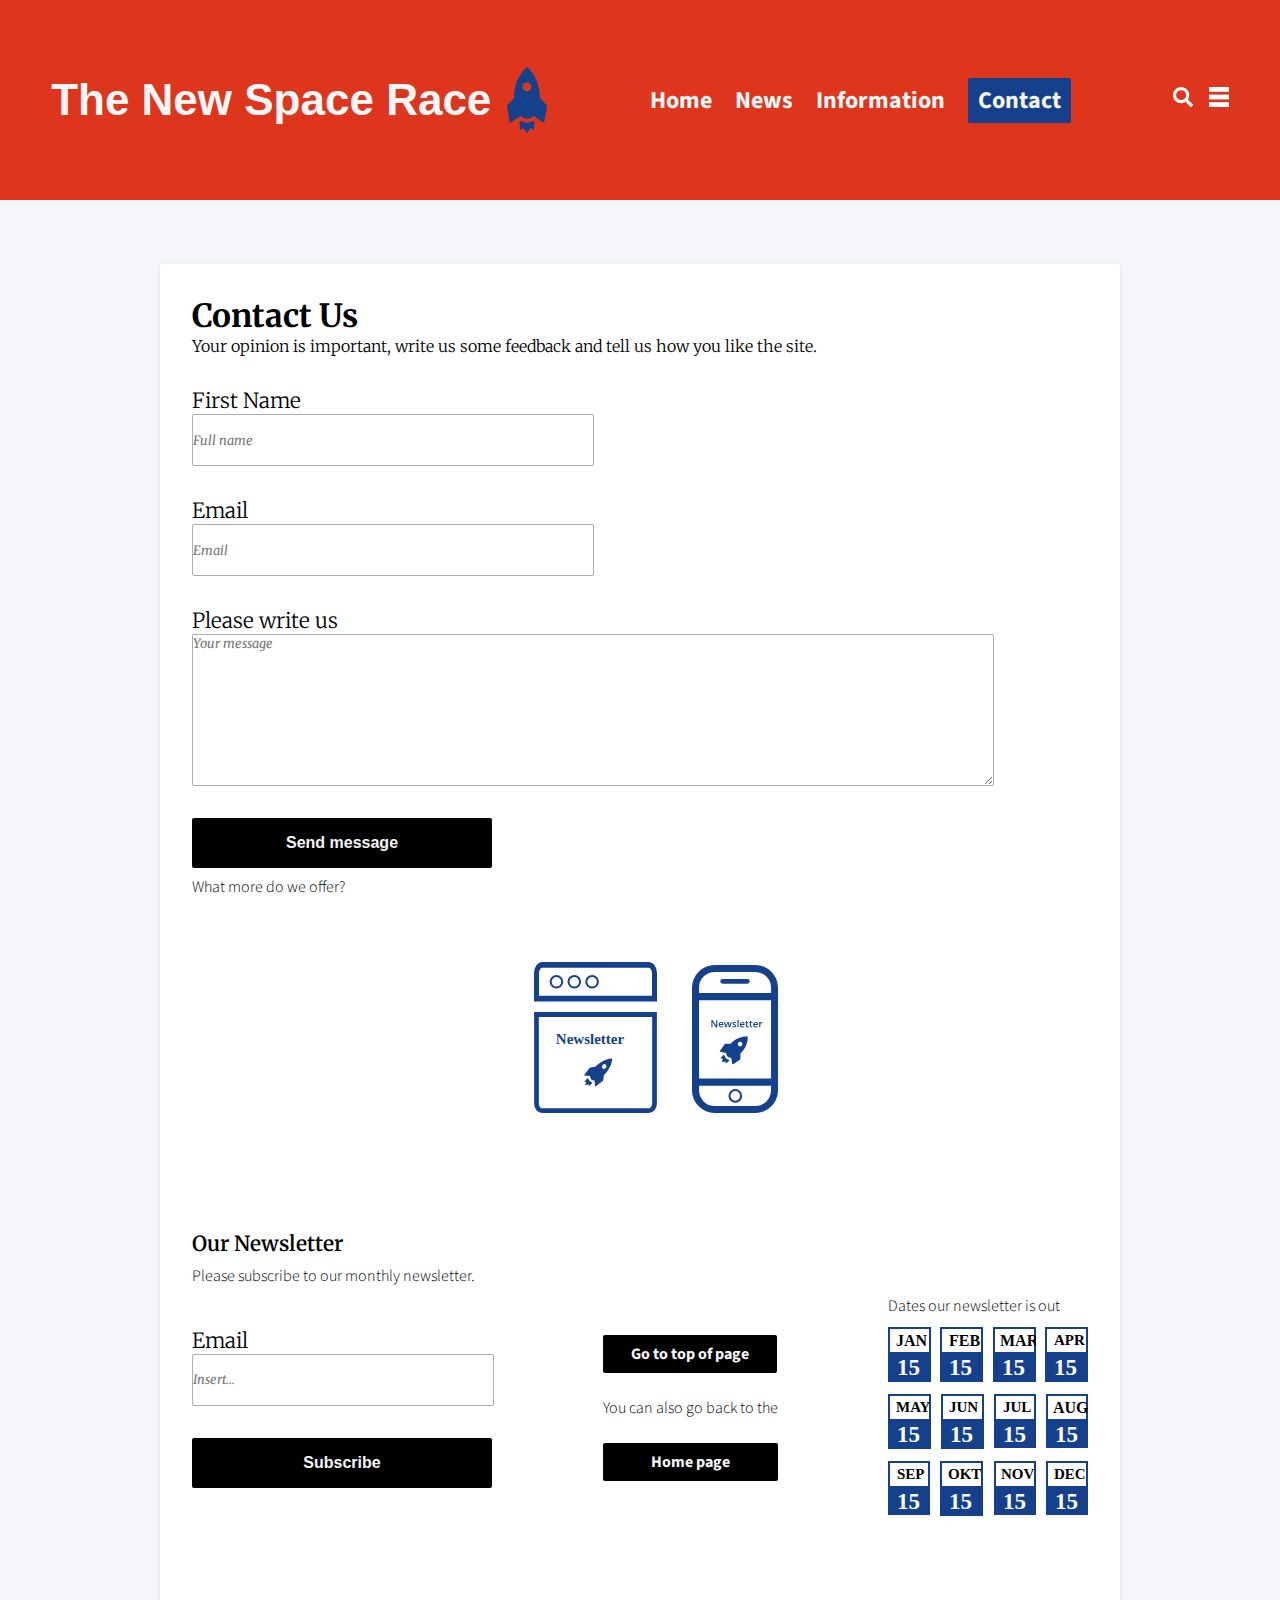
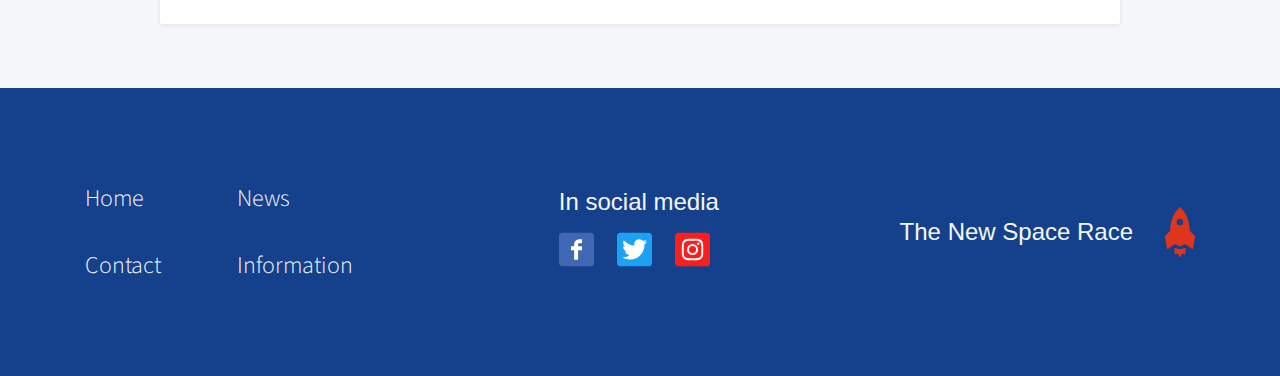
==== contact-us.html @ 61a84a4c "First commit" ====
<!DOCTYPE html>
<html lang="en" id="contactUsPage-html">
<head>
  <meta charset="UTF-8">
  <meta http-equiv="X-UA-Compatible" content="IE=7">
  <meta name="viewport" content="width=device-width, initial-scale=1.0">
  <meta name="description" content="Nasa the new space race contact us page. You can sign up for a news letter or send a message. The contact us page
  provide readers of our page with the opportunity to send us feedback.">
  <title>Nasa and the new space race contact page, where you can send us a message or join our newsletter</title>
  <link
    href="https://fonts.googleapis.com/css2?family=Merriweather:ital,wght@0,300;0,400;0,700;0,900;1,300;1,400;1,700&display=swap"
    rel="stylesheet">
  <link href="https://fonts.googleapis.com/css2?family=Source+Sans+Pro:wght@300;700;900&display=swap" rel="stylesheet">
  <link rel="stylesheet" href="styles/style.css">
</head>
  <body>
    <div class="body__pageWrapper">
      <header>
        <section class="header__logoContainer">
          <a href="index.html" class="logoFontStyle">The New Space Race</a>
          <img src="assets/logo-rocket-blue.svg" alt="The New Space Race rocket ship logo">
        </section>
        <nav>
          <a href="index.html">Home</a>
          <a href="news.html">News</a>
          <a href="information.html">Information</a>
          <a href="contact-us.html">Contact</a>
        </nav>
        <section class="headerSearchContainer">
          <img src="/assets/search-glass-white.svg" class="searchContainer__image" alt="Search glass symbol showing where you can search on page"><input type="checkbox" class="searchContainer__checkbox"><img src="/assets/menu-icon-white.svg" alt="Hamburger menu icon to press down to search">
        </section>
      </header>
      <main>
        <form action="/submit-form.html" method="post" id="messageForm">
          <h1>Contact Us</h1>
          <fieldset>
            <legend>Your opinion is important, write us some feedback and tell us how you like the site.</legend>
            <section class="main__messageFormContainer--inputFields"> 
              <div> 
                <label for="fullNameId">First Name</label>
                <input type="text" name="fullName" id="fullNameId" placeholder="Full name">
                <span class="firstNameErrorContainer"><img src="/assets/form-error-symbol.svg" alt="exclamation mark inside a red circle" class="exclamationImage">(Your first name required)</span>
              </div>
              <div>
                <label for="emailId">Email</label>
                <input type="email" name="email" id="emailId" placeholder="Email" required>
                <span class="emailErrorContainer"><img src="/assets/form-error-symbol.svg" alt="exclamation mark inside a red circle" class="exclamationImage">(Your email required)</span>
              </div>
              <div>
                <label for="userMessageId">Please write us</label>
                <textarea name="userMessage" id="userMessageId" cols="30" rows="10" placeholder="Your message" required></textarea>
                <span class="userMessageErrorContainer"><img src="/assets/form-error-symbol.svg" alt="exclamation mark inside a red circle" class="exclamationImage">(Your message required)</span>
              </div>
            </section>
            <div class="main__messageButtonContainer">
              <button class="button sendMessageButton">Send message</button>
            </div>
          </fieldset>
        </form>
        <p class="alignCenter--mediaQuery">What more do we offer?</p>
        <section class="contactUsPage__mainSectionContainer centerPageContent"> 
          <section class="main__newsLetterSection">
        <div> 
          <img src="/assets/newsletter-screen.svg" alt="Newsletter word and a rocket ship inside a computer screen">
            <img src="/assets/newsletter-phone.svg" alt="Newsletter word and a rocket ship inside a phone screen">
          </div>
        </section>
          <h2>Our Newsletter</h2>
          <p>Please subscribe to our monthly newsletter.</p>
          <section class="main__newsLetterInformationSection">
            <section class="main__newsLetter--formAndButtonContainer"> 
              <form action="/submit-newsletter.html" method="post" id="newsletterForm">
                <fieldset>
                  <section class="newsletterForm__section--container">
                    <div>
                      <label for="newsletterEmailId">Email</label>
                      <input type="email" name="newsletterEmail" id="newsletterEmailId" placeholder="Insert..." required>
                      <span class="newsletterEmailErrorContainer"><img src="/assets/form-error-symbol.svg"
                      alt="exclamation mark inside a red circle" class="exclamationImage">(Your email required)</span>
                    </div>
                  </section>
                  <button type="submit" class="button newsLetterFormButton">Subscribe</button>
                </fieldset>
              </form>
              <section class="main__goToTopOfPageSection">
                <a href="#contactUsPage-html" class="button topOfPageButton">Go to top of page</a>
                <div> 
                  <p>You can also go back to the</p>
                  <a href="index.html" class="button homePageButton">Home page</a>
                </div>
              </section>
              <section class="main__newsLetterInformationSection--calendarContainer">
                <p>Dates our newsletter is out</p>
                <div>
                  <img src="/assets/calendar-month_one.svg" alt="Calender showing the fifteen day of january">
                  <img src="/assets/calendar-month_two.svg" alt="Calender showing the fifteen day of february">
                  <img src="/assets/calendar-month_three.svg" alt="Calender showing the fifteen day of march">
                  <img src="/assets/calendar-month_fourth.svg" alt="Calender showing the fifteen day of april">
                  <img src="/assets/calendar-month_fifth.svg" alt="Calender showing the fifteen day of may">
                  <img src="/assets/calendar-month_sixth.svg" alt="Calender showing the fifteen day of june">
                  <img src="/assets/calendar-month_seventh.svg" alt="Calender showing the fifteen day of july">
                  <img src="/assets/calendar-month_eight.svg" alt="Calender showing the fifteen day of august">
                  <img src="/assets/calendar-month_ninth.svg" alt="Calender showing the fifteen day of september">
                  <img src="/assets/calendar-month_tends.svg" alt="Calender showing the fifteen day of october">
                  <img src="/assets/calendar-month_eleven.svg" alt="Calender showing the fifteen day of november">
                  <img src="/assets/calendar-month_twelv.svg" alt="Calender showing the fifteen day of december">
                </div>
              </section>
            </section>
          </section>
        </section>
      </main>
      <footer>
        <section class="footerPageNavigationContainer" id="footerPageNavigationContainerMobileStyling"> 
          <a href="index.html" class="flexOneColumn">Home</a>
          <a href="news.html" class="flexOneColumn">News</a>
          <a href="contact-us.html" class="flexOneColumn paddingTop">Contact</a>
          <a href="information.html" class="flexOneColumn paddingTop">Information</a>
        </section>
        <section class="footerSocialMediaContainer" id="footerSocialMediaMobileStyling">
          <h4>In social media</h4>
          <div>
            <a href="https://www.facebook.com/"><img src="/assets/facebook-symbol.svg" alt="The facebook social media logo"></a>
            <a href="https://twitter.com/"><img src="/assets/twitter-symbol.svg" alt="The twitter social media logo"></a>
            <a href="https://www.instagram.com/"><img src="/assets/instagram-symbol.svg" alt="The instagram social media logo"></a>
          </div>
        </section>
        <section class="footerLogoContainer" id="footerLogoMobileStyling">
          <h4 class="footerLogoContainer__heading logoFontStyle"><a href="index.html">The New Space Race</a></h4>
          <img class="footer--logoImageSize" src="assets/logo-rocket-red.svg" alt="The New Space Race rocket ship logo">
        </section>
      </footer>
    </div>
    <script src="/scripts/index.js"></script>
    <script src="scripts/contact.js"></script>
  </body>
</html>
---- styles/style.css ----
/*By Alexander Hardeland
 *
 * Project Exam first Year*/
* {
  border: 0;
  margin: 0;
  padding: 0;
}

:root {
  font-size: 16px;
  --lightGray: #ADADAD;
  --header-border-color: #707070;
  --black: #000;
  --red: #DD361C;
  --white: #f6f6f9;
  --blue: #15418C;
  --fontSizeLogo--footer: 1.5rem;
  --fontSizeLogo--header: 2.75rem; 
  --marginValue05rem: 0.5rem; 
  --marginValue1em: 1rem; 
  --marginValue2em: 2rem;  
  --marginValue4rem: 4rem; 
  --headerHeight: 12.5rem;
  --footerHeight: 18rem;
}

#indexPage-html, #newsPage-html .body__pageWrapper, #informationPage-html .body__pageWrapper {
  background-color: var(--black);
}

html, body  {
  background-color: #F4F6F9;
  font-family: 'Source Sans Pro', 'Arial', sans-serif;
}

h1, h2, h3, h4, legend, label, .formErrorMessage, ::placeholder, .formSubmitHeading {
  font-family: 'Merriweather', 'Georgia', serif; 
}

footer h4, .logoFontStyle {
  font-family: 'Helvetica', 'Impact', sans-serif;
}

#newsPage-html ul a {
  display: block;
  width: fit-content;
  text-decoration: underline;
  font-size: var(--marginValue1em);
}

#newsPage-html h2 {
  margin-bottom: var(--marginValue2em);
}

#newsPage-html p {
  margin-bottom: 1.5rem;
}

#newsPage-html .linkSection p {
  margin-top: var(--marginValue2em);
  font-size: 1.3rem;
}

.logoFontStyle {
  font-size: var(--fontSizeLogo--header);
  font-weight: 700;
  color: var(--white);
  margin-right: var(--marginValue1em);
}

.whiteTextColor {
  color: var(--white);
}

h1 {
  font-size: var(--marginValue2em);
}

#contactUsPage-html h1, #contactUsPage-html h2, #contactUsPage-html label {
  color: var(--black);
}

h2, h3 {
  font-weight: 600;
  font-size: 1.3rem;
}

.footerLogoContainer__heading > a, p, legend, label, .newsletterForm__section--container h4,
.footerPageNavigationContainer > a, .footerLogoContainer__heading, .footerSocialMediaContainer h4 {
  font-weight: 300;
}

h1, h2, h3, h4, h5, li, #newsPage-html p, label {
  color: var(--white);
}

#newsPage-html h1 {
  margin-bottom: var(--marginValue2em);
}

.footer--logoImageSize {
  max-width: 30px;
}

header {
  align-items: center;
  background-color: var(--red);
  min-height: var(--headerHeight);
  width: 100%;
}

.header__logoContainer h1, .header__logoContainer img {
  display: inline-block;
}

.header__logoContainer img {
  max-width: 40px;
}

.headerSearchContainer img {
  max-width: 20px;
}

.searchContainer__image {
  margin-right: var(--marginValue1em);
}

.searchContainer__checkbox {
  border: 0;
  display: none;
}

.header__indexPage {
  background-color: var(--black);
  border-bottom: solid var(--white) 2px;
}

#indexPage-html main {
  max-width: 100%;
  box-shadow: none;
  border-radius: 0;
  margin: 0;
  padding: 0;
}

.main__nasaIntroductionContainer {
  background-color: black;
  background-image: url(/assets/home-page-background-image.png);
  background-repeat: no-repeat;
  background-size: cover;
  min-height: 800px;
}

.main__textInformationContainer {
  background-color: var(--black);
  padding: 4rem 0 4rem 0;
}

.main__textInformationContainer div {
  align-items: center;
  display: flex;
  justify-content: space-evenly;
}

#indexPage-html .main__pageLinksContainer {
  padding-bottom: var(--marginValue4rem);
}

#indexPage-html .spaceRocketShip, #indexPage-html .main__peopleInSpaceAndAstronomyImageContainer .spaceRocketShip {
  display: block;
  margin: 0 auto;
  padding: 8rem 0 8rem 0; 
  max-width: 80px;
}

#indexPage-html .main__pageLinksContainer--linkFlexContainer img {
  padding: var(--marginValue2em) 0;
  margin: 0 auto;
  max-width: 250px;
}

#indexPage-html .main__peopleInSpaceAndAstronomyImageContainer img {
  padding: var(--marginValue2em);
  max-width: 250px;
}

#indexPage-html h1 {
  color: var(--white);
  margin: 10rem auto;
  text-align: center;
}

#indexPage-html p {
  font-size: 1.5rem;
  color: var(--white);
  text-align: center;
  padding: 0 2rem;
}

#indexPage-html .main__textInformationContainer--secondParagraph {
  margin: 8rem 0;
}

.main__textInformationContainer--thirdParagraph {
  margin-bottom: var(--marginValue4rem);
}

#indexPage-html .main__textInformationContainer--planetImagesContainer div {
  margin-bottom: var(--marginValue2em);
}

#indexPage-html .main__textInformationContainer--planetImagesContainer p {
  padding-top: var(--marginValue2em);
}

#indexPage-html .main__pageLinksContainer, #indexPage-html .main__peopleInSpaceAndAstronomyImageContainer {
  background-color: var(--black);
}

.main__pageLinksContainer--linkFlexContainer a {
  display: block;
  margin: 0 auto;
  padding: 0.5rem 2rem;
  border: solid var(--white) 2px;
  border-radius: 2px;
} 

.main__pageLinksContainer--linkFlexContainer, .main__peopleInSpaceAndAstronomyImageContainer--flexContainer {
  min-height: fit-content;
}

.main__pageLinksContainer div, .main__peopleInSpaceAndAstronomyImageContainer--flexContainer div {
  flex-basis: 300px;
  border: solid #3b3b3b 2px;
  padding: var(--marginValue2em) var(--marginValue1em);
  text-align: center;
} 

.main__spaceCompanyInformationContainer {
  max-width: 1800px;
  margin: 0 auto;
  gap: 70px;
}

.main__spaceCompanyInformationContainer--spaceCompany {
  flex: 1 500px;
}

#newsPage-html main {
  max-width: 95%;
}

#informationPage-html header {
  background-color: var(--black);
}

nav a {
  padding-right: 20px;
  font-size: 1.5rem;
}

main {
  background-color: #fff;
  border-radius: 2px;
  box-shadow: rgba(33, 33, 52, 0.1) 0px 1px 4px;
  max-width: 70%;
  margin: 4rem auto;
  padding: 2rem 2rem;
}

main .alignCenter--mediaQuery, .contactUsPage__mainSectionContainer p {
  margin-top: var(--marginValue05rem);
}

article {
  margin:var(--marginValue1em) 0 var(--marginValue4rem) 0;
}

.main__newsLetterSection > div > img {
  margin-left: var(--marginValue2em);
}

.main__goToTopOfPageSection p {
  margin-bottom: var(--marginValue2em);
}

.centerPageContent {
  width: 100%;
  max-width: 1300px;
  margin: var(--marginValue4rem) auto;
}

.main__goToTopOfPageSection div {
  margin-top: var(--marginValue2em);
}

.main__messageFormContainer--inputFields div, .newsletterForm__section--container div {
  margin-bottom: var(--marginValue2em);
}

#newsPage-html main, #informationPage-html main {
  background-color: var(--black);
  margin: var(--marginValue4rem) auto;
  padding: 0;
}

.main__articleNasaArtemisProgramContainer, .main__articlePuttingPeopleOnMarsContainer, .main__articleSpaceBasedEconomyContainer,
.main__articleRocketReusabilityContainer, .main__spaceCompanyInformationContainer--spaceCompany {
  border-radius: 2px;
  border: solid #3b3b3b 2px;
  box-sizing: border-box;
  padding: 30px;
}

.main__articleNasaArtemisProgramContainer p, .main__articleNasaArtemisProgramContainer h3, .main__articleNasaArtemisProgramContainer blockquote {
  margin-bottom: var(--marginValue1);
}

.main__articleNasaArtemisProgramContainer blockquote {
  margin: var(--marginValue4rem) 0 var(--marginValue4rem);
}

.main__articleNasaArtemisProgramContainer--supportProgramsContainer img {
  max-width: 200px;
}

.main__articlePuttingPeopleOnMarsContainer img {
  max-width: 300px;
  display: block;
  margin: var(--marginValue4rem) auto;
}

.main__articleSpaceBasedEconomyContainer img {
  max-width: 250px;
}

.main__articleRocketReusabilityContainer img {
  max-width: 250px;
  margin: 0 auto;
  display: block;
}

.main__articleRocketReusabilityContainer {
  margin-bottom: var(--marginValue4rem);
}

.main__articleSpaceBasedEconomyContainer ul {
  display: inline-block;
} 

#informationPage-html p {
  margin: var(--marginValue1em) 0;
}

.main__articleNasaArtemisProgramContainer--supportProgramsContainer h5 {
  margin-bottom: var(--marginValue2em);
}

.artemis-phase1-image {
  max-width: 250px;
  float: right;
}

.main__articleNasaArtemisProgramContainer h3 {
  margin-bottom: var(--marginValue2em);
}

#informationPage-html h3, #informationPage-html h4, #informationPage-html p, #informationPage-html blockquote {
  color: var(--white);
}

a {
  font-size: 1.5rem;
  font-weight: 700;
  text-decoration: none;
  color: var(--white);
}

button, a {
  cursor: pointer;
}

main a:hover, main button:hover, #informationPage-html main a:hover {
  background-color: gray;
  border: 0;
}

.button {
  border-radius: 2px;
  background-color: var(--black);
  color: var(--white);
  font-weight: 700;
  font-size: var(--marginValue1em);
  padding: 1rem 2rem;
}

.topOfPageButton {
  padding: 0.5rem 1.75rem;
}

.homePageButton {
  padding: 0.5rem 3rem;
}

.sendMessageButton, .newsLetterFormButton {
  width: 300px;
}

#informationPage-html main a {
  border: solid var(--white) 2px;
  font-size: var(--marginValue1em);
  box-sizing: border-box;
  padding: 10px;
}

nav a:hover {
  text-decoration: underline;
}

nav a:active {
  color: var(--lightGray);
  text-decoration: none;
}

/*Class for when on a page link*/
.activeLink {
  background-color: var(--blue);
  border-radius: 2px;
  padding: 5px 10px 5px 10px;
}

legend {
  margin: var(--marginValue1em) 0 var(--marginValue2em) 0;
  width: max(300px, 100%);
}

.paddingTop {
  padding-top: var(--marginValue2em);
}

.paddingRight {
  padding-right: 16px;
}

label {
  font-size: 1.3rem;
}

input {
  border: solid var(--lightGray) 1px;
  border-radius: 2px;
  height: 50px;
  outline: 0;
}

input, #newsletterEmail {
  width: min(400px, 100%);
}

input:hover, textarea:hover {
  border: solid var(--black) 2px;
}

textarea {
  border: solid var(--lightGray) 1px;
  border-radius: 2px;
  width: min(800px, 100%);
  outline: 0;
}

textarea, input {
  display: block;
}

span {
  display: none;
}

/*form input errors*/
.formErrorMessage {
  color: var(--red);
  display: inline;
  font-size: 0.6rem;
}

.exclamationImage {
  padding: 10px 10px 0 0;
}

::placeholder {
  font-size: 0.8rem;
  font-style: italic; 
}

.formValidatedContainer, .newsletterFormValidatedContainer {
  background-color: #386641;
}

.formSubmitText {
  color: var(--white);
}

footer {
  align-content: center;
  background-color: var(--blue);
  min-height: var(--footerHeight);
  width: 100%;
}

#newsPage-html footer {
  background-color: var(--blue);
}

@media (max-width: 1250px) {
  nav a {
    font-size: var(--marginValue1em);
  }  

  main .alignCenter--mediaQuery {
    text-align: center;
  }

  .header__logoContainer a {
    font-size: var(--fontSizeLogo--footer);
  }

  .header__logoContainer img {
    max-width: 35px;
  }

  .headerSearchContainer img {
    max-width: 10px;
  }

  .main__newsLetterInformationSection--calendarContainer {
    display: none;
  }

  .main__newsLetterInformationSection {
    margin-top: var(--marginValue1em);
  }

  .main__textInformationContainer div {
    flex-direction: column;
  }
}

@media (max-width: 1040px) {
  .superPowers--flag {
    display: none;
  }

  footer {
    padding-top: var(--marginValue4rem);
  }

  .main__messageButtonContainer {
    text-align: center;
  }

  .headerSearchContainer {
    flex: none;
    position: relative;
    bottom: 80px;
  }

  .footerLogoContainer {
    flex: 100%;
    justify-content: center;
  }

  #footerSocialMediaMobileStyling  h4 {
    text-align: left;
  }

  #footerLogoMobileStyling  {
    margin: 5rem auto var(--marginValue4rem) auto;
  }

  .contactUsPage__mainSectionContainer {
    text-align: center;
  }

  .newsletterForm__section--container {
    justify-content: center;
  }

  .sendMessageButton {
    padding: 1.5rem 1rem;
  }

  .newsLetterFormButton {
    display: block;
    padding: 1.5rem 1rem;
    margin: 0 auto;
    width: 250px;
  }

  .contactUsPage__mainSectionContainer {
    margin-top: var(--marginValue2em);
  }

  .main__newsLetterInformationSection--calendarContainer  {
    align-self: center;
  }

  .contactUsPage__mainSectionContainer > .main__newsLetterSection, .main__articleNasaArtemisProgramContainer--supportProgramsContainer {
    align-items: center;
  }

  .main__newsLetterInformationSection--calendarContainer, .main__goToTopOfPageSection {
    margin-top: var(--marginValue4rem);
  }

  #newsletterEmailId {
    width: 250px;
  }

  .main__goToTopOfPageSection .topOfPageButton {
    padding: 0.5rem 3.5rem;
  }

  .main__goToTopOfPageSection .homePageButton {
    padding: 0.5rem 4rem;
  }

  .main__newsLetter--formAndButtonContainer, .main__articleNasaArtemisProgramContainer--supportProgramsContainer {
    flex-direction: column;
  }

  [for=newsletterEmailId], .newsletterForm__section--container {
    display: flex;
  }
}
@media (max-width: 700px) {
  .main__articleSpaceBasedEconomyContainer--flexContainer div {
    align-self: baseline;
  }

  h1 {
    font-size: var(--marginValue1rem);
    max-width: 300px;
  }

  h2, h3 {
    font-size: 0.8rem;
  }

  label {
    font-size: 0.8rem;
  }

  #indexPage-html h2, #indexPage-html h4, #indexPage-html h3 {
    font-size: var(--marginValue05rem);
  }

  #indexPage-html .spaceRocketShip, #indexPage-html .main__peopleInSpaceAndAstronomyImageContainer .spaceRocketShip {
    max-width: 50px;
  }

  #indexPage-html .main__pageLinksContainer--linkFlexContainer img, #indexPage-html .main__peopleInSpaceAndAstronomyImageContainer img {
    max-width: 130px;
  }

  .main__pageLinksContainer div, #indexPage-html .main__pageLinksContainer--linkFlexContainer {
    margin: 0;
  }

  #indexPage-html .main__peopleInSpaceAndAstronomyImageContainer--flexContainer, .main__articleSpaceBasedEconomyContainer--flexContainer,
  #indexPage-html .main__pageLinksContainer--linkFlexContainer, header, #footerPageNavigationContainerMobileStyling {
    flex-direction: column;
  }

  #indexPage-html .spaceRocketShip, #indexPage-html .main__peopleInSpaceAndAstronomyImageContainer .spaceRocketShip {
    max-width: 50px;
    padding: var(--marginValue2em) 0 var(--marginValue2em);
  }

  #indexPage-html .main__pageLinksContainer--linkFlexContainer, #indexPage-html .main__pageLinksContainer {
    padding-bottom: 0;
  }

  .main__pageLinksContainer--linkFlexContainer div, .main__peopleInSpaceAndAstronomyImageContainer div {
    border: 0;
  }

  .main__pageLinksContainer--linkFlexContainer h3 {
    font-size: var(--marginValue1em);
  }

  .main__pageLinksContainer--linkFlexContainer a {
    font-size: var(--marginValue05rem);
  }

  .main__nasaIntroductionContainer {
    min-height: 500px;
  }

  #indexPage-html p {
    font-size: var(--marginValue1rem);
    display: block;
  }

  .header__logoContainer img {
    max-width: 30px;
  }

  nav {
    align-self: center;
  }

  nav a {
    font-size: var(--marginValue1em);
    padding-right: 10px;
  }  

  main {
    margin: var(--marginValue2em) auto;
    width: 100%;
    box-shadow: none;
  }

  .main__messageFormContainer--inputFields input, .main__messageFormContainer--inputFields textarea {
    width: 100%;
  }

  #messageForm h2 {
   text-align: center; 
  }

  .contactUsPage__mainSectionContainer .main__newsLetterSection {
    margin-bottom: var(--marginValue2em);
  }

  input, textarea {
    width: 250px;
  }

  footer {
    padding-top: 0;
  }

  .footerLogoContainer, .footerPageNavigationContainer, .footerSocialMediaContainer {
    width: 60%;
    text-align: center;
  }

  .main__messageFormContainer--inputFields {
    align-items: center;
  }

  #footerPageNavigationContainerMobileStyling a {
    font-size: var(--marginValue1em);
    padding-top: var(--marginValue2em);
  }
  
  #footerSocialMediaMobileStyling h4 {
    text-align: center;
    font-size: var(--marginValue1em);
  }

  #footerPageNavigationContainerMobileStyling {
    align-content: center;
    margin-bottom: var(--marginValue4rem);
  }

  .footerLogoContainer {
    margin: var(--marginValue2em) auto;
  }

  #indexPage-html .main__textInformationContainer--secondParagraph {
    margin: var(--marginValue2em) 0 0 0;
  }

  .footerLogoContainer img, .headerSearchContainer, #indexPage-html .main__textInformationContainer--thirdParagraph,
  #indexPage-html .main__textInformationContainer--planetImagesContainer, #informationPage-html .main__articleNasaArtemisProgramContainer--supportProgramsContainer,
  #informationPage-html img, #informationPage-html .main__articleNasaArtemisProgramContainer h3 {
    display: none;
  }

  #footerSocialMediaMobileStyling img {
    width: 25px;
    height: 25px;
  }

  .contactUsPage__mainSectionContainer {
    margin-top: var(--marginValue2em);
  }

  #footerLogoMobileStyling h4 {
    font-size: var(--marginValue1em);
    margin: 0 auto;
  }

  .sendMessageButton {
    width: 250px;
  }

  .main__newsLetterSection > div > img {
    margin-top: var(--marginValue2em);
    margin-left: 1rem;
  }
}
@media (max-width: 360px) {
  .header__logoContainer a {
    font-size: var(--marginValue1em);
  }

  nav {
    display: flex;
  }

  nav a {
    font-size: 0.7rem;
    padding-bottom: 10px;
  }

  html, body {
    background-color: white;
  }

  main {
    margin: 0 auto;
  }

  #messageForm h2 {
    text-align: left;
    font-size: 1.5rem;
    margin-bottom: var(--marginValue1em);
  }

  h3 {
    font-size: var(--marginValue1em);
  }

  label {
    font-size: 0.7rem;
  }

  legend, p, .contactUsPage__mainSectionContainer .main__newsLetterSection, #footerSocialMediaMobileStyling, 
  #footerPageNavigationContainerMobileStyling, .header__logoContainer img {
    display: none;
  }

  #indexPage-html h2 {
    font-size: var(--marginValue05rem);
  }
}

.footerPageNavigationContainer, .footerPageNavigationContainer > a {
  height: fit-content;
}

.footerPageNavigationContainer > a {
  font-size: 1.5rem;
}

.footerLogoContainer__heading {
  display: inline-block;
  font-size: var(--fontSizeLogo--footer);
  margin-right: var(--marginValue2em);
}

.footerSocialMediaContainer h4 {
  color: var(--white);
  font-size: 1.5rem;
  margin-bottom: var(--marginValue1em);
}

.footerSocialMediaContainer img {
  padding-right: 20px;
  width: 35px;
  height: 35px;
}

footer, header, 
.footerPageNavigationContainer, .contactUsPage__mainSectionContainer, .header__logoContainer,
.main__newsLetterSection, .main__newsLetterInformationSection--calendarContainer div,
.main__newsLetter--formAndButtonContainer, .main__nasaIntroductionContainer, .main__pageLinksContainer--linkFlexContainer,
.main__peopleInSpaceAndAstronomyImageContainer--flexContainer, .spaceCompanyInformationContainer--sectionFlexContainer,
.main__spaceCompanyInformationContainer, .main__articleSpaceBasedEconomyContainer--flexContainer, .main__articleSpaceBasedEconomyContainer--flexContainer div,
.main__articleNasaArtemisProgramContainer div, .main__articleRocketReusabilityContainer div, .main__articlePuttingPeopleOnMarsContainer div,
.main__articleNasaArtemisProgramContainer div, .main__articleNasaArtemisProgramContainer--supportProgramsContainer,
.main__articleNasaArtemisProgramContainer--supportProgramsContainer div, .footerSocialMediaContainer, .footerLogoContainer,
.main__pageLinksContainer--linkFlexContainer div {
  display: flex;
}

footer, header, .footerPageNavigationContainer, .contactUsPage__mainSectionContainer,
.flexWrapOnContainer, .main__newsLetterInformationSection--calendarContainer div,
.main__newsLetter--formAndButtonContainer, .main__pageLinksContainer--linkFlexContainer,
.main__peopleInSpaceAndAstronomyImageContainer--flexContainer, .spaceCompanyInformationContainer--sectionFlexContainer,
.main__spaceCompanyInformationContainer, .main__articleSpaceBasedEconomyContainer--flexContainer, .main__articleNasaArtemisProgramContainer--supportProgramsContainer {
  flex-wrap: wrap;
}

header, .main__pageLinksContainer--linkFlexContainer, .main__peopleInSpaceAndAstronomyImageContainer--flexContainer,
.main__articleNasaArtemisProgramContainer--supportProgramsContainer, footer {
  justify-content: space-around;
}

.main__pageLinksContainer--linkFlexContainer, .main__peopleInSpaceAndAstronomyImageContainer {
  padding-bottom: var(--marginValue4rem);
}

.main__newsLetterInformationSection--calendarContainer div {
  max-width: 200px;
}

.main__newsLetterInformationSection--calendarContainer img, .main__newsLetterInformationSection--calendarContainer p {
  padding-bottom: 10px;
}

.main__newsLetter--formAndButtonContainer, .main__newsLetterInformationSection--calendarContainer div,
.spaceCompanyInformationContainer--sectionFlexContainer, .main__spaceCompanyInformationContainer, .main__articleSpaceBasedEconomyContainer--flexContainer {
  justify-content: space-between;
}

.main__articleSpaceBasedEconomyContainer--flexContainer {
  align-items: end;
}

.main__articleSpaceBasedEconomyContainer--flexContainer div, .main__articleSpaceBasedEconomyContainer--flexContainer img {
    margin-top: 50px;
  }

.main__newsLetterSection {
  gap: 5rem;
  margin-bottom: 7rem;
}

.header__logoContainer, .main__newsLetter--formAndButtonContainer, .footerLogoContainer, footer {
  align-items: center;
}

.contactUsPage__mainSectionContainer, .flexColumn, .main__articleNasaArtemisProgramContainer--supportProgramsContainer div,
.footerSocialMediaContainer, .main__pageLinksContainer--linkFlexContainer div {
  flex-direction: column;
}

.main__newsLetterSection {
  justify-content: center;
}

.footerPageNavigationContainer a {
  width: 50%;
}

.main__articleRocketReusabilityContainer div, .main__articleSpaceBasedEconomyContainer--flexContainer div,
.main__articlePuttingPeopleOnMarsContainer div, .main__articleNasaArtemisProgramContainer div {
  gap: 30px;
}
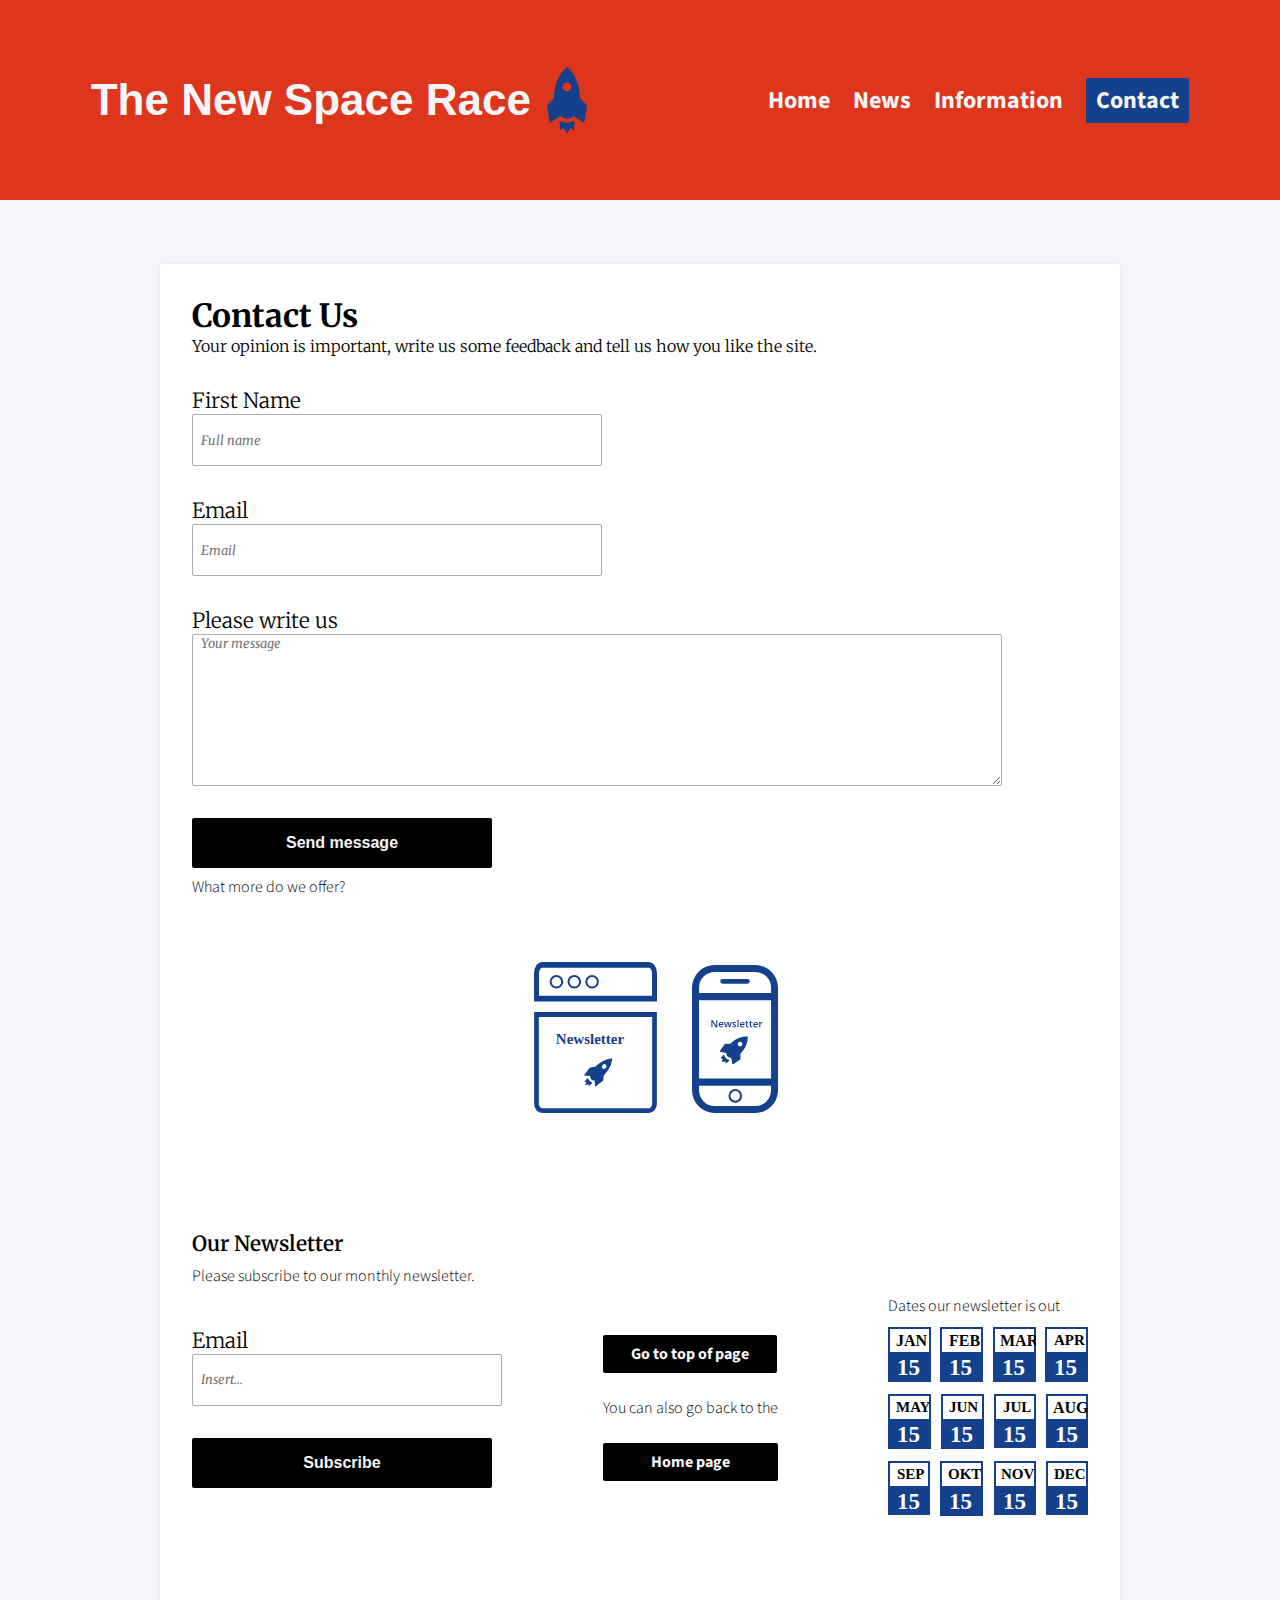
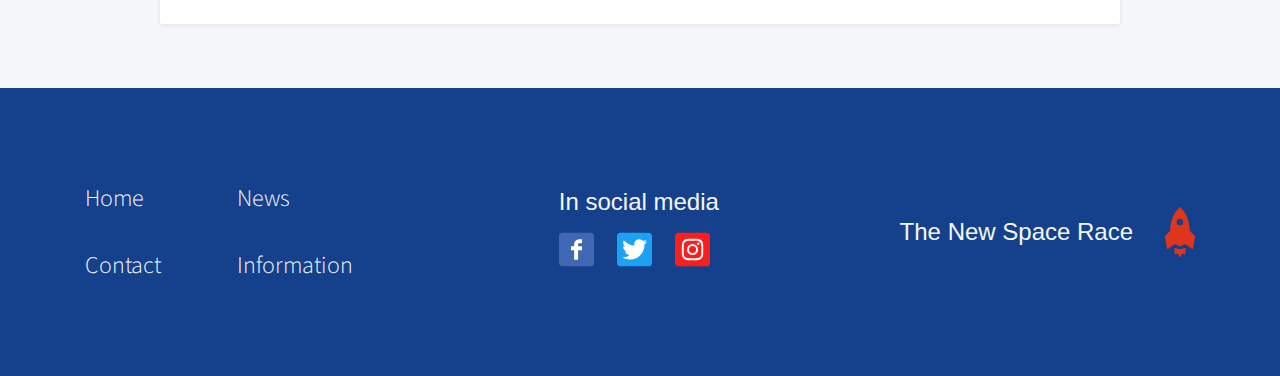
==== commit 27956c2b: "Fixed all of teachers feedback. Exept for validate form code" ====
--- a/contact-us.html
+++ b/contact-us.html
@@ -6,7 +6,7 @@
   <meta name="viewport" content="width=device-width, initial-scale=1.0">
   <meta name="description" content="Nasa the new space race contact us page. You can sign up for a news letter or send a message. The contact us page
   provide readers of our page with the opportunity to send us feedback.">
-  <title>Nasa and the new space race contact page, where you can send us a message or join our newsletter</title>
+  <title>The new space race contact page, send us a message or join our newsletter</title>
   <link
     href="https://fonts.googleapis.com/css2?family=Merriweather:ital,wght@0,300;0,400;0,700;0,900;1,300;1,400;1,700&display=swap"
     rel="stylesheet">
@@ -26,9 +26,6 @@
           <a href="information.html">Information</a>
           <a href="contact-us.html">Contact</a>
         </nav>
-        <section class="headerSearchContainer">
-          <img src="/assets/search-glass-white.svg" class="searchContainer__image" alt="Search glass symbol showing where you can search on page"><input type="checkbox" class="searchContainer__checkbox"><img src="/assets/menu-icon-white.svg" alt="Hamburger menu icon to press down to search">
-        </section>
       </header>
       <main>
         <form action="/submit-form.html" method="post" id="messageForm">
@@ -43,12 +40,12 @@
               </div>
               <div>
                 <label for="emailId">Email</label>
-                <input type="email" name="email" id="emailId" placeholder="Email" required>
+                <input type="email" name="email" id="emailId" placeholder="Email">
                 <span class="emailErrorContainer"><img src="/assets/form-error-symbol.svg" alt="exclamation mark inside a red circle" class="exclamationImage">(Your email required)</span>
               </div>
               <div>
                 <label for="userMessageId">Please write us</label>
-                <textarea name="userMessage" id="userMessageId" cols="30" rows="10" placeholder="Your message" required></textarea>
+                <textarea name="userMessage" id="userMessageId" cols="30" rows="10" placeholder="Your message"></textarea>
                 <span class="userMessageErrorContainer"><img src="/assets/form-error-symbol.svg" alt="exclamation mark inside a red circle" class="exclamationImage">(Your message required)</span>
               </div>
             </section>
@@ -74,7 +71,7 @@
                   <section class="newsletterForm__section--container">
                     <div>
                       <label for="newsletterEmailId">Email</label>
-                      <input type="email" name="newsletterEmail" id="newsletterEmailId" placeholder="Insert..." required>
+                      <input type="email" name="newsletterEmail" id="newsletterEmailId" placeholder="Insert...">
                       <span class="newsletterEmailErrorContainer"><img src="/assets/form-error-symbol.svg"
                       alt="exclamation mark inside a red circle" class="exclamationImage">(Your email required)</span>
                     </div>
@@ -131,7 +128,7 @@
         </section>
       </footer>
     </div>
-    <script src="/scripts/index.js"></script>
+    <script src="/scripts/functions.js"></script>
     <script src="scripts/contact.js"></script>
   </body>
 </html>--- a/styles/style.css
+++ b/styles/style.css
@@ -95,6 +95,18 @@
   color: var(--white);
 }
 
+#informationPage-html h1 {
+  margin-bottom: 100px;
+}
+
+#informationPage-html h3, #informationPage-html h4, #informationPage-html p, blockquote {
+  color: var(--white);
+}
+
+#informationPage-html h3, #newsPage-html h2, #newsPage-html .linkSection p {
+  color: #FFFF00;
+}
+
 #newsPage-html h1 {
   margin-bottom: var(--marginValue2em);
 }
@@ -118,17 +130,8 @@
   max-width: 40px;
 }
 
-.headerSearchContainer img {
-  max-width: 20px;
-}
-
 .searchContainer__image {
   margin-right: var(--marginValue1em);
-}
-
-.searchContainer__checkbox {
-  border: 0;
-  display: none;
 }
 
 .header__indexPage {
@@ -366,10 +369,6 @@
   margin-bottom: var(--marginValue2em);
 }
 
-#informationPage-html h3, #informationPage-html h4, #informationPage-html p, #informationPage-html blockquote {
-  color: var(--white);
-}
-
 a {
   font-size: 1.5rem;
   font-weight: 700;
@@ -471,13 +470,13 @@
 
 textarea, input {
   display: block;
+  padding-left: 8px;
 }
 
 span {
   display: none;
 }
 
-/*form input errors*/
 .formErrorMessage {
   color: var(--red);
   display: inline;
@@ -510,342 +509,6 @@
 
 #newsPage-html footer {
   background-color: var(--blue);
-}
-
-@media (max-width: 1250px) {
-  nav a {
-    font-size: var(--marginValue1em);
-  }  
-
-  main .alignCenter--mediaQuery {
-    text-align: center;
-  }
-
-  .header__logoContainer a {
-    font-size: var(--fontSizeLogo--footer);
-  }
-
-  .header__logoContainer img {
-    max-width: 35px;
-  }
-
-  .headerSearchContainer img {
-    max-width: 10px;
-  }
-
-  .main__newsLetterInformationSection--calendarContainer {
-    display: none;
-  }
-
-  .main__newsLetterInformationSection {
-    margin-top: var(--marginValue1em);
-  }
-
-  .main__textInformationContainer div {
-    flex-direction: column;
-  }
-}
-
-@media (max-width: 1040px) {
-  .superPowers--flag {
-    display: none;
-  }
-
-  footer {
-    padding-top: var(--marginValue4rem);
-  }
-
-  .main__messageButtonContainer {
-    text-align: center;
-  }
-
-  .headerSearchContainer {
-    flex: none;
-    position: relative;
-    bottom: 80px;
-  }
-
-  .footerLogoContainer {
-    flex: 100%;
-    justify-content: center;
-  }
-
-  #footerSocialMediaMobileStyling  h4 {
-    text-align: left;
-  }
-
-  #footerLogoMobileStyling  {
-    margin: 5rem auto var(--marginValue4rem) auto;
-  }
-
-  .contactUsPage__mainSectionContainer {
-    text-align: center;
-  }
-
-  .newsletterForm__section--container {
-    justify-content: center;
-  }
-
-  .sendMessageButton {
-    padding: 1.5rem 1rem;
-  }
-
-  .newsLetterFormButton {
-    display: block;
-    padding: 1.5rem 1rem;
-    margin: 0 auto;
-    width: 250px;
-  }
-
-  .contactUsPage__mainSectionContainer {
-    margin-top: var(--marginValue2em);
-  }
-
-  .main__newsLetterInformationSection--calendarContainer  {
-    align-self: center;
-  }
-
-  .contactUsPage__mainSectionContainer > .main__newsLetterSection, .main__articleNasaArtemisProgramContainer--supportProgramsContainer {
-    align-items: center;
-  }
-
-  .main__newsLetterInformationSection--calendarContainer, .main__goToTopOfPageSection {
-    margin-top: var(--marginValue4rem);
-  }
-
-  #newsletterEmailId {
-    width: 250px;
-  }
-
-  .main__goToTopOfPageSection .topOfPageButton {
-    padding: 0.5rem 3.5rem;
-  }
-
-  .main__goToTopOfPageSection .homePageButton {
-    padding: 0.5rem 4rem;
-  }
-
-  .main__newsLetter--formAndButtonContainer, .main__articleNasaArtemisProgramContainer--supportProgramsContainer {
-    flex-direction: column;
-  }
-
-  [for=newsletterEmailId], .newsletterForm__section--container {
-    display: flex;
-  }
-}
-@media (max-width: 700px) {
-  .main__articleSpaceBasedEconomyContainer--flexContainer div {
-    align-self: baseline;
-  }
-
-  h1 {
-    font-size: var(--marginValue1rem);
-    max-width: 300px;
-  }
-
-  h2, h3 {
-    font-size: 0.8rem;
-  }
-
-  label {
-    font-size: 0.8rem;
-  }
-
-  #indexPage-html h2, #indexPage-html h4, #indexPage-html h3 {
-    font-size: var(--marginValue05rem);
-  }
-
-  #indexPage-html .spaceRocketShip, #indexPage-html .main__peopleInSpaceAndAstronomyImageContainer .spaceRocketShip {
-    max-width: 50px;
-  }
-
-  #indexPage-html .main__pageLinksContainer--linkFlexContainer img, #indexPage-html .main__peopleInSpaceAndAstronomyImageContainer img {
-    max-width: 130px;
-  }
-
-  .main__pageLinksContainer div, #indexPage-html .main__pageLinksContainer--linkFlexContainer {
-    margin: 0;
-  }
-
-  #indexPage-html .main__peopleInSpaceAndAstronomyImageContainer--flexContainer, .main__articleSpaceBasedEconomyContainer--flexContainer,
-  #indexPage-html .main__pageLinksContainer--linkFlexContainer, header, #footerPageNavigationContainerMobileStyling {
-    flex-direction: column;
-  }
-
-  #indexPage-html .spaceRocketShip, #indexPage-html .main__peopleInSpaceAndAstronomyImageContainer .spaceRocketShip {
-    max-width: 50px;
-    padding: var(--marginValue2em) 0 var(--marginValue2em);
-  }
-
-  #indexPage-html .main__pageLinksContainer--linkFlexContainer, #indexPage-html .main__pageLinksContainer {
-    padding-bottom: 0;
-  }
-
-  .main__pageLinksContainer--linkFlexContainer div, .main__peopleInSpaceAndAstronomyImageContainer div {
-    border: 0;
-  }
-
-  .main__pageLinksContainer--linkFlexContainer h3 {
-    font-size: var(--marginValue1em);
-  }
-
-  .main__pageLinksContainer--linkFlexContainer a {
-    font-size: var(--marginValue05rem);
-  }
-
-  .main__nasaIntroductionContainer {
-    min-height: 500px;
-  }
-
-  #indexPage-html p {
-    font-size: var(--marginValue1rem);
-    display: block;
-  }
-
-  .header__logoContainer img {
-    max-width: 30px;
-  }
-
-  nav {
-    align-self: center;
-  }
-
-  nav a {
-    font-size: var(--marginValue1em);
-    padding-right: 10px;
-  }  
-
-  main {
-    margin: var(--marginValue2em) auto;
-    width: 100%;
-    box-shadow: none;
-  }
-
-  .main__messageFormContainer--inputFields input, .main__messageFormContainer--inputFields textarea {
-    width: 100%;
-  }
-
-  #messageForm h2 {
-   text-align: center; 
-  }
-
-  .contactUsPage__mainSectionContainer .main__newsLetterSection {
-    margin-bottom: var(--marginValue2em);
-  }
-
-  input, textarea {
-    width: 250px;
-  }
-
-  footer {
-    padding-top: 0;
-  }
-
-  .footerLogoContainer, .footerPageNavigationContainer, .footerSocialMediaContainer {
-    width: 60%;
-    text-align: center;
-  }
-
-  .main__messageFormContainer--inputFields {
-    align-items: center;
-  }
-
-  #footerPageNavigationContainerMobileStyling a {
-    font-size: var(--marginValue1em);
-    padding-top: var(--marginValue2em);
-  }
-  
-  #footerSocialMediaMobileStyling h4 {
-    text-align: center;
-    font-size: var(--marginValue1em);
-  }
-
-  #footerPageNavigationContainerMobileStyling {
-    align-content: center;
-    margin-bottom: var(--marginValue4rem);
-  }
-
-  .footerLogoContainer {
-    margin: var(--marginValue2em) auto;
-  }
-
-  #indexPage-html .main__textInformationContainer--secondParagraph {
-    margin: var(--marginValue2em) 0 0 0;
-  }
-
-  .footerLogoContainer img, .headerSearchContainer, #indexPage-html .main__textInformationContainer--thirdParagraph,
-  #indexPage-html .main__textInformationContainer--planetImagesContainer, #informationPage-html .main__articleNasaArtemisProgramContainer--supportProgramsContainer,
-  #informationPage-html img, #informationPage-html .main__articleNasaArtemisProgramContainer h3 {
-    display: none;
-  }
-
-  #footerSocialMediaMobileStyling img {
-    width: 25px;
-    height: 25px;
-  }
-
-  .contactUsPage__mainSectionContainer {
-    margin-top: var(--marginValue2em);
-  }
-
-  #footerLogoMobileStyling h4 {
-    font-size: var(--marginValue1em);
-    margin: 0 auto;
-  }
-
-  .sendMessageButton {
-    width: 250px;
-  }
-
-  .main__newsLetterSection > div > img {
-    margin-top: var(--marginValue2em);
-    margin-left: 1rem;
-  }
-}
-@media (max-width: 360px) {
-  .header__logoContainer a {
-    font-size: var(--marginValue1em);
-  }
-
-  nav {
-    display: flex;
-  }
-
-  nav a {
-    font-size: 0.7rem;
-    padding-bottom: 10px;
-  }
-
-  html, body {
-    background-color: white;
-  }
-
-  main {
-    margin: 0 auto;
-  }
-
-  #messageForm h2 {
-    text-align: left;
-    font-size: 1.5rem;
-    margin-bottom: var(--marginValue1em);
-  }
-
-  h3 {
-    font-size: var(--marginValue1em);
-  }
-
-  label {
-    font-size: 0.7rem;
-  }
-
-  legend, p, .contactUsPage__mainSectionContainer .main__newsLetterSection, #footerSocialMediaMobileStyling, 
-  #footerPageNavigationContainerMobileStyling, .header__logoContainer img {
-    display: none;
-  }
-
-  #indexPage-html h2 {
-    font-size: var(--marginValue05rem);
-  }
 }
 
 .footerPageNavigationContainer, .footerPageNavigationContainer > a {
@@ -950,4 +613,340 @@
 .main__articleRocketReusabilityContainer div, .main__articleSpaceBasedEconomyContainer--flexContainer div,
 .main__articlePuttingPeopleOnMarsContainer div, .main__articleNasaArtemisProgramContainer div {
   gap: 30px;
+}
+
+@media (max-width: 1250px) {
+  nav a {
+    font-size: var(--marginValue1em);
+  }  
+
+  main .alignCenter--mediaQuery {
+    text-align: center;
+  }
+
+  .header__logoContainer a {
+    font-size: var(--fontSizeLogo--footer);
+  }
+
+  .header__logoContainer img {
+    max-width: 35px;
+  }
+
+  .headerSearchContainer img {
+    max-width: 10px;
+  }
+
+  .main__newsLetterInformationSection--calendarContainer {
+    display: none;
+  }
+
+  .main__newsLetterInformationSection {
+    margin-top: var(--marginValue1em);
+  }
+
+  .main__textInformationContainer div {
+    flex-direction: column;
+  }
+}
+
+@media (max-width: 1040px) {
+  .superPowers--flag {
+    display: none;
+  }
+
+  footer {
+    padding-top: var(--marginValue4rem);
+  }
+
+  .main__messageButtonContainer {
+    text-align: center;
+  }
+
+  .headerSearchContainer {
+    flex: none;
+    position: relative;
+    bottom: 80px;
+  }
+
+  .footerLogoContainer {
+    flex: 100%;
+    justify-content: center;
+  }
+
+  #footerSocialMediaMobileStyling  h4 {
+    text-align: left;
+  }
+
+  #footerLogoMobileStyling  {
+    margin: 5rem auto var(--marginValue4rem) auto;
+  }
+
+  .contactUsPage__mainSectionContainer {
+    text-align: center;
+  }
+
+  .newsletterForm__section--container {
+    justify-content: center;
+  }
+
+  .sendMessageButton {
+    padding: 1.5rem 1rem;
+  }
+
+  .newsLetterFormButton {
+    display: block;
+    padding: 1.5rem 1rem;
+    margin: 0 auto;
+    width: 250px;
+  }
+
+  .contactUsPage__mainSectionContainer {
+    margin-top: var(--marginValue2em);
+  }
+
+  .main__newsLetterInformationSection--calendarContainer  {
+    align-self: center;
+  }
+
+  .contactUsPage__mainSectionContainer > .main__newsLetterSection, .main__articleNasaArtemisProgramContainer--supportProgramsContainer {
+    align-items: center;
+  }
+
+  .main__newsLetterInformationSection--calendarContainer, .main__goToTopOfPageSection {
+    margin-top: var(--marginValue4rem);
+  }
+
+  #newsletterEmailId {
+    width: 250px;
+  }
+
+  .main__goToTopOfPageSection .topOfPageButton {
+    padding: 0.5rem 3.5rem;
+  }
+
+  .main__goToTopOfPageSection .homePageButton {
+    padding: 0.5rem 4rem;
+  }
+
+  .main__newsLetter--formAndButtonContainer, .main__articleNasaArtemisProgramContainer--supportProgramsContainer {
+    flex-direction: column;
+  }
+
+  [for=newsletterEmailId], .newsletterForm__section--container {
+    display: flex;
+  }
+}
+@media (max-width: 700px) {
+  .main__articleSpaceBasedEconomyContainer--flexContainer div {
+    align-self: baseline;
+  }
+
+  h1 {
+    font-size: var(--marginValue1rem);
+    max-width: 300px;
+  }
+
+  h2, h3 {
+    font-size: 0.8rem;
+  }
+
+  label {
+    font-size: 0.8rem;
+  }
+
+  #indexPage-html h2, #indexPage-html h4, #indexPage-html h3 {
+    font-size: var(--marginValue05rem);
+  }
+
+  #indexPage-html .spaceRocketShip, #indexPage-html .main__peopleInSpaceAndAstronomyImageContainer .spaceRocketShip {
+    max-width: 50px;
+  }
+
+  #indexPage-html .main__pageLinksContainer--linkFlexContainer img, #indexPage-html .main__peopleInSpaceAndAstronomyImageContainer img {
+    max-width: 130px;
+  }
+
+  .main__pageLinksContainer div, #indexPage-html .main__pageLinksContainer--linkFlexContainer {
+    margin: 0;
+  }
+
+  #indexPage-html .main__peopleInSpaceAndAstronomyImageContainer--flexContainer, .main__articleSpaceBasedEconomyContainer--flexContainer,
+  #indexPage-html .main__pageLinksContainer--linkFlexContainer, header, #footerPageNavigationContainerMobileStyling {
+    flex-direction: column;
+  }
+
+  #indexPage-html .spaceRocketShip, #indexPage-html .main__peopleInSpaceAndAstronomyImageContainer .spaceRocketShip {
+    max-width: 50px;
+    padding: var(--marginValue2em) 0 var(--marginValue2em);
+  }
+
+  #indexPage-html .main__pageLinksContainer--linkFlexContainer, #indexPage-html .main__pageLinksContainer {
+    padding-bottom: 0;
+  }
+
+  .main__pageLinksContainer--linkFlexContainer div, .main__peopleInSpaceAndAstronomyImageContainer div {
+    border: 0;
+  }
+
+  .main__pageLinksContainer--linkFlexContainer h3 {
+    font-size: var(--marginValue1em);
+  }
+
+  .main__pageLinksContainer--linkFlexContainer a {
+    font-size: var(--marginValue05rem);
+  }
+
+  .main__nasaIntroductionContainer {
+    min-height: 500px;
+  }
+
+  #indexPage-html p {
+    font-size: var(--marginValue1rem);
+    display: block;
+  }
+
+  .header__logoContainer img {
+    max-width: 30px;
+  }
+
+  nav {
+    align-self: center;
+  }
+
+  nav a {
+    font-size: var(--marginValue1em);
+    padding-right: 10px;
+  }  
+
+  main {
+    margin: var(--marginValue2em) auto;
+    width: 100%;
+    box-shadow: none;
+  }
+
+  .main__messageFormContainer--inputFields input, .main__messageFormContainer--inputFields textarea {
+    width: 100%;
+  }
+
+  #messageForm h2 {
+   text-align: center; 
+  }
+
+  .contactUsPage__mainSectionContainer .main__newsLetterSection {
+    margin-bottom: var(--marginValue2em);
+  }
+
+  input, textarea {
+    width: 250px;
+  }
+
+  footer {
+    padding-top: 0;
+  }
+
+  .footerLogoContainer, .footerPageNavigationContainer, .footerSocialMediaContainer {
+    width: 60%;
+    text-align: center;
+  }
+
+  .main__messageFormContainer--inputFields {
+    align-items: center;
+  }
+
+  #footerPageNavigationContainerMobileStyling a {
+    font-size: var(--marginValue1em);
+    padding-top: var(--marginValue2em);
+  }
+  
+  #footerSocialMediaMobileStyling h4 {
+    text-align: center;
+    font-size: var(--marginValue1em);
+  }
+
+  #footerPageNavigationContainerMobileStyling {
+    align-content: center;
+    margin-bottom: var(--marginValue4rem);
+  }
+
+  .footerLogoContainer {
+    margin: var(--marginValue2em) auto;
+  }
+
+  #indexPage-html .main__textInformationContainer--secondParagraph {
+    margin: var(--marginValue2em) 0 0 0;
+  }
+
+  .footerLogoContainer img, .headerSearchContainer, #indexPage-html .main__textInformationContainer--thirdParagraph,
+  #indexPage-html .main__textInformationContainer--planetImagesContainer, #informationPage-html .main__articleNasaArtemisProgramContainer--supportProgramsContainer,
+  #informationPage-html img, #informationPage-html .main__articleNasaArtemisProgramContainer h3 {
+    display: none;
+  }
+
+  #footerSocialMediaMobileStyling img {
+    width: 25px;
+    height: 25px;
+  }
+
+  .contactUsPage__mainSectionContainer {
+    margin-top: var(--marginValue2em);
+  }
+
+  #footerLogoMobileStyling h4 {
+    font-size: var(--marginValue1em);
+    margin: 0 auto;
+  }
+
+  .sendMessageButton {
+    width: 250px;
+  }
+
+  .main__newsLetterSection > div > img {
+    margin-top: var(--marginValue2em);
+    margin-left: 1rem;
+  }
+}
+@media (max-width: 360px) {
+  .header__logoContainer a {
+    font-size: var(--marginValue1em);
+  }
+
+  nav {
+    display: flex;
+  }
+
+  nav a {
+    font-size: 0.7rem;
+    padding-bottom: 10px;
+  }
+
+  html, body {
+    background-color: white;
+  }
+
+  main {
+    margin: 0 auto;
+  }
+
+  #messageForm h2 {
+    text-align: left;
+    font-size: 1.5rem;
+    margin-bottom: var(--marginValue1em);
+  }
+
+  h3 {
+    font-size: var(--marginValue1em);
+  }
+
+  label {
+    font-size: 0.7rem;
+  }
+
+  legend, p, .contactUsPage__mainSectionContainer .main__newsLetterSection, #footerSocialMediaMobileStyling, 
+  #footerPageNavigationContainerMobileStyling, .header__logoContainer img {
+    display: none;
+  }
+
+  #indexPage-html h2 {
+    font-size: var(--marginValue05rem);
+  }
 }